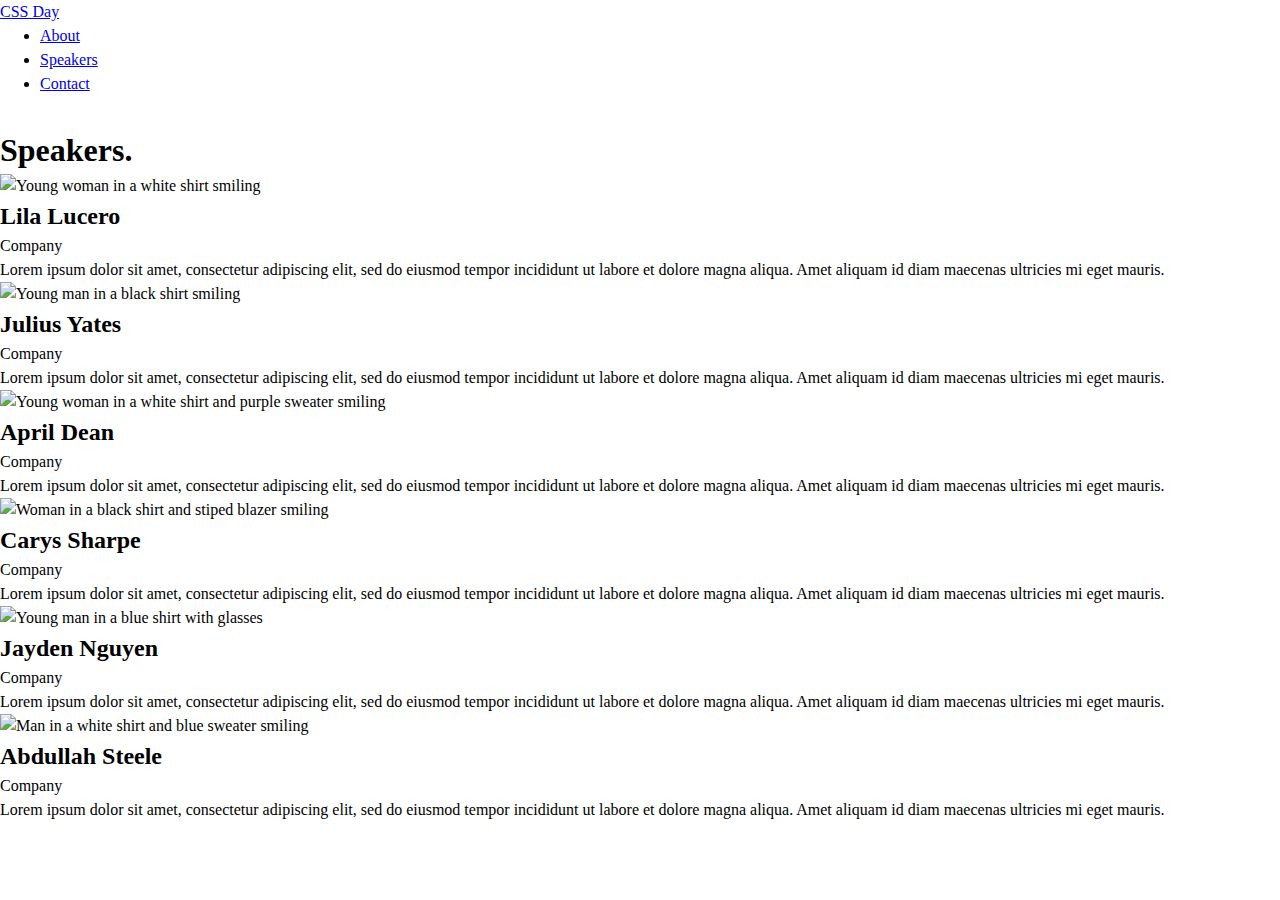
==== speakers.html @ 8b64281c "Add base markup, css reset, and readme updates" ====
<!DOCTYPE html>
<html lang="en">
  <head>
    <meta charset="UTF-8" />
    <meta
      name="viewport"
      content="width=device-width, initial-scale=1.0" />
    <title>Speakers</title>
    <link rel="preconnect" href="https://fonts.googleapis.com" />
    <link
      rel="preconnect"
      href="https://fonts.gstatic.com"
      crossorigin />
    <link
      href="https://fonts.googleapis.com/css2?family=Fira+Mono&family=Inter:ital,opsz,wght@0,14..32,100..900;1,14..32,100..900&display=swap"
      rel="stylesheet" />
    <link rel="stylesheet" href="./css/styles.css" />
  </head>
  <body>
    <header>
      <a href="/">CSS Day</a>
      <div>
        <nav>
          <ul>
            <li><a href="#">About</a></li>
            <li><a href="speakers.html">Speakers</a></li>
            <li><a href="#">Contact</a></li>
          </ul>
        </nav>
        <img src="./icons/shopping-cart.svg" alt="Shopping cart" />
      </div>
    </header>
    <main>
      <h1>Speakers.</h1>
      <div>
        <img
          src="https://images.unsplash.com/photo-1611432579699-484f7990b127?ixlib=rb-4.0.3&ixid=MnwxMjA3fDB8MHxwaG90by1wYWdlfHx8fGVufDB8fHx8&auto=format&fit=crop&w=1770&q=80"
          alt="Young woman in a white shirt smiling" />
        <h2>Lila Lucero</h2>
        <p>Company</p>
        <p>
          Lorem ipsum dolor sit amet, consectetur adipiscing elit, sed
          do eiusmod tempor incididunt ut labore et dolore magna
          aliqua. Amet aliquam id diam maecenas ultricies mi eget
          mauris.
        </p>
      </div>

      <div>
        <img
          src="https://images.unsplash.com/photo-1633332755192-727a05c4013d?ixlib=rb-4.0.3&ixid=MnwxMjA3fDB8MHxwaG90by1wYWdlfHx8fGVufDB8fHx8&auto=format&fit=crop&w=1180&q=80"
          alt="Young man in a black shirt smiling" />
        <h2>Julius Yates</h2>
        <p>Company</p>
        <p>
          Lorem ipsum dolor sit amet, consectetur adipiscing elit, sed
          do eiusmod tempor incididunt ut labore et dolore magna
          aliqua. Amet aliquam id diam maecenas ultricies mi eget
          mauris.
        </p>
      </div>

      <div>
        <img
          src="https://images.unsplash.com/photo-1627161683077-e34782c24d81?ixlib=rb-4.0.3&ixid=MnwxMjA3fDB8MHxwaG90by1wYWdlfHx8fGVufDB8fHx8&auto=format&fit=crop&w=806&q=80"
          alt="Young woman in a white shirt and purple sweater smiling" />
        <h2>April Dean</h2>
        <p>Company</p>
        <p>
          Lorem ipsum dolor sit amet, consectetur adipiscing elit, sed
          do eiusmod tempor incididunt ut labore et dolore magna
          aliqua. Amet aliquam id diam maecenas ultricies mi eget
          mauris.
        </p>
      </div>

      <div>
        <img
          src="https://images.unsplash.com/photo-1573497019940-1c28c88b4f3e?ixlib=rb-4.0.3&ixid=MnwxMjA3fDB8MHxwaG90by1wYWdlfHx8fGVufDB8fHx8&auto=format&fit=crop&w=774&q=80"
          alt="Woman in a black shirt and stiped blazer smiling" />
        <h2>Carys Sharpe</h2>
        <p>Company</p>
        <p>
          Lorem ipsum dolor sit amet, consectetur adipiscing elit, sed
          do eiusmod tempor incididunt ut labore et dolore magna
          aliqua. Amet aliquam id diam maecenas ultricies mi eget
          mauris.
        </p>
      </div>

      <div>
        <img
          src="https://images.unsplash.com/photo-1540569014015-19a7be504e3a?ixlib=rb-4.0.3&ixid=MnwxMjA3fDB8MHxwaG90by1wYWdlfHx8fGVufDB8fHx8&auto=format&fit=crop&w=1035&q=80"
          alt="Young man in a blue shirt with glasses" />
        <h2>Jayden Nguyen</h2>
        <p>Company</p>
        <p>
          Lorem ipsum dolor sit amet, consectetur adipiscing elit, sed
          do eiusmod tempor incididunt ut labore et dolore magna
          aliqua. Amet aliquam id diam maecenas ultricies mi eget
          mauris.
        </p>
      </div>

      <div>
        <img
          src="https://images.unsplash.com/photo-1629425733761-caae3b5f2e50?ixlib=rb-4.0.3&ixid=MnwxMjA3fDB8MHxwaG90by1wYWdlfHx8fGVufDB8fHx8&auto=format&fit=crop&w=774&q=80"
          alt="Man in a white shirt and blue sweater smiling" />
        <h2>Abdullah Steele</h2>
        <p>Company</p>
        <p>
          Lorem ipsum dolor sit amet, consectetur adipiscing elit, sed
          do eiusmod tempor incididunt ut labore et dolore magna
          aliqua. Amet aliquam id diam maecenas ultricies mi eget
          mauris.
        </p>
      </div>
    </main>
  </body>
</html>
---- css/styles.css ----
/*
Author: Matt Pahuta
https://www.mattpahuta.com
Date: November 2024
*/
/* **************** */
/* Custom Variables */
/* **************** */
:root {
  
  /* Fonts */
  --ff-primary: "Inter", sans-serif;
  --ff-mono: "Fira Mono", serif;
  /* Font Sizes */

  /* Colors */
  --orange: hsl(14, 100%, 66%);
  --white: hsl(0, 0%, 100%);
  /* Border radius */
  --br-soft: 1rem;
  --br-round: 50%; 
  

}

/* RESET */
/* Josh Comeau custom css reset */
/* https://www.joshwcomeau.com/css/custom-css-reset/ */
*, *::before, *::after {
  box-sizing: border-box;
}

* {
  margin: 0;
}

html, body {
  height: 100%;
}

body {
  line-height: 1.5;
  -webkit-font-smoothing: antialiased;
}

img, picture, video, canvas, svg {
  display: block;
  max-width: 100%;
}

input, button, textarea, select {
  font: inherit;
}

p, h1, h2, h3, h4, h5, h6 {
  overflow-wrap: break-word;
}

#root, #__next {
  isolation: isolate;
}
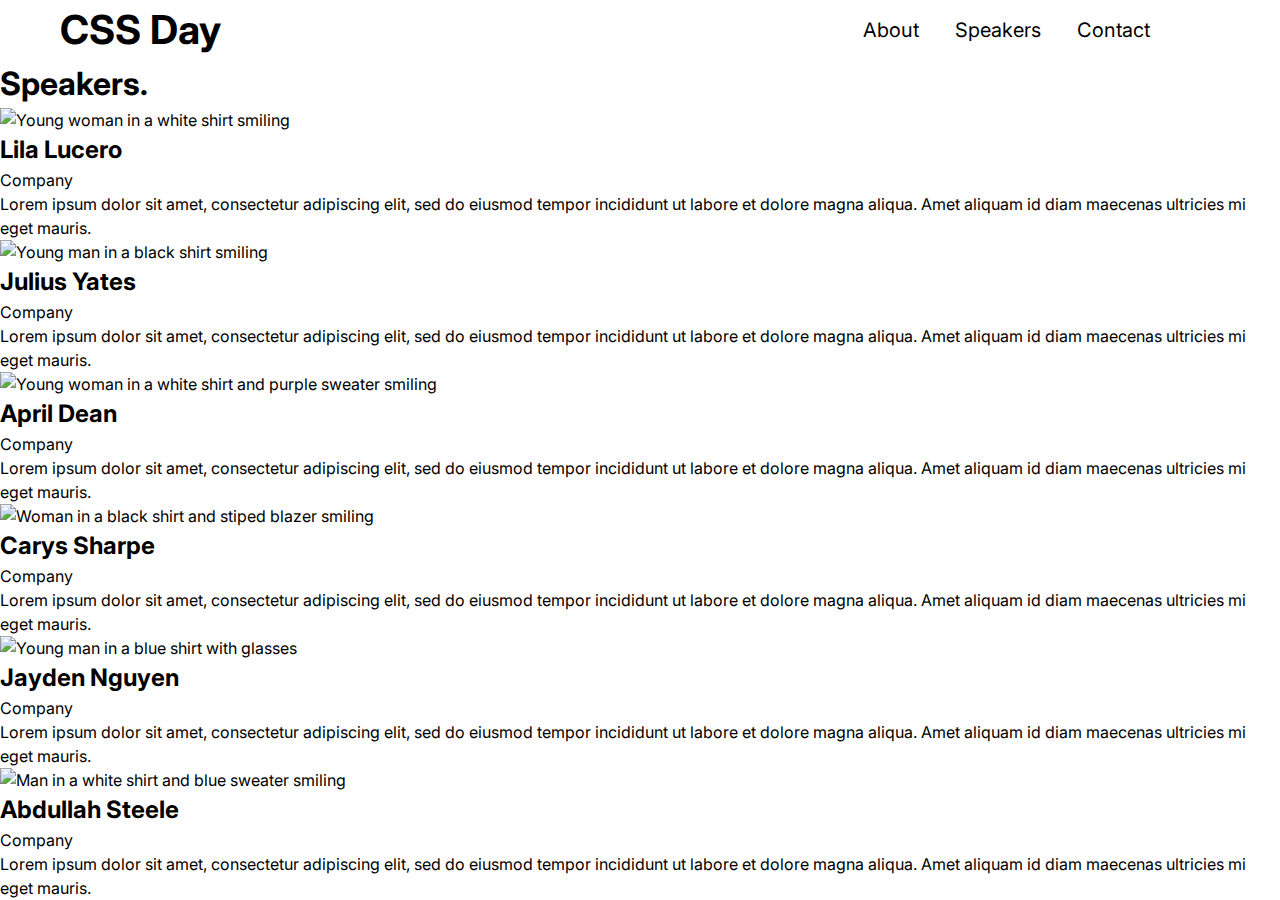
==== commit ece60442: "Adjust header markup, add header grid and flex styles" ====
--- a/speakers.html
+++ b/speakers.html
@@ -14,21 +14,19 @@
     <link
       href="https://fonts.googleapis.com/css2?family=Fira+Mono&family=Inter:ital,opsz,wght@0,14..32,100..900;1,14..32,100..900&display=swap"
       rel="stylesheet" />
-    <link rel="stylesheet" href="./css/styles.css" />
+    <link rel="stylesheet" href="./css/speakers.css" />
   </head>
-  <body>
-    <header>
-      <a href="/">CSS Day</a>
-      <div>
-        <nav>
-          <ul>
-            <li><a href="#">About</a></li>
-            <li><a href="speakers.html">Speakers</a></li>
-            <li><a href="#">Contact</a></li>
-          </ul>
-        </nav>
-        <img src="./icons/shopping-cart.svg" alt="Shopping cart" />
-      </div>
+  <body class="speakers">
+    <header class="header">
+      <a class="header__link" href="/">CSS Day</a>
+      <nav class="nav">
+        <ul class="nav__list">
+          <li class="nav__list-item"><a href="index.html">About</a></li>
+          <li class="nav__list-item"><a href="#">Speakers</a></li>
+          <li class="nav__list-item"><a href="#">Contact</a></li>
+        </ul>
+      </nav>
+      <img src="./icons/shopping-cart.svg" alt="shopping cart" />
     </header>
     <main>
       <h1>Speakers.</h1>
--- a/css/speakers.css
+++ b/css/speakers.css
@@ -0,0 +1 @@
+@import './base.css';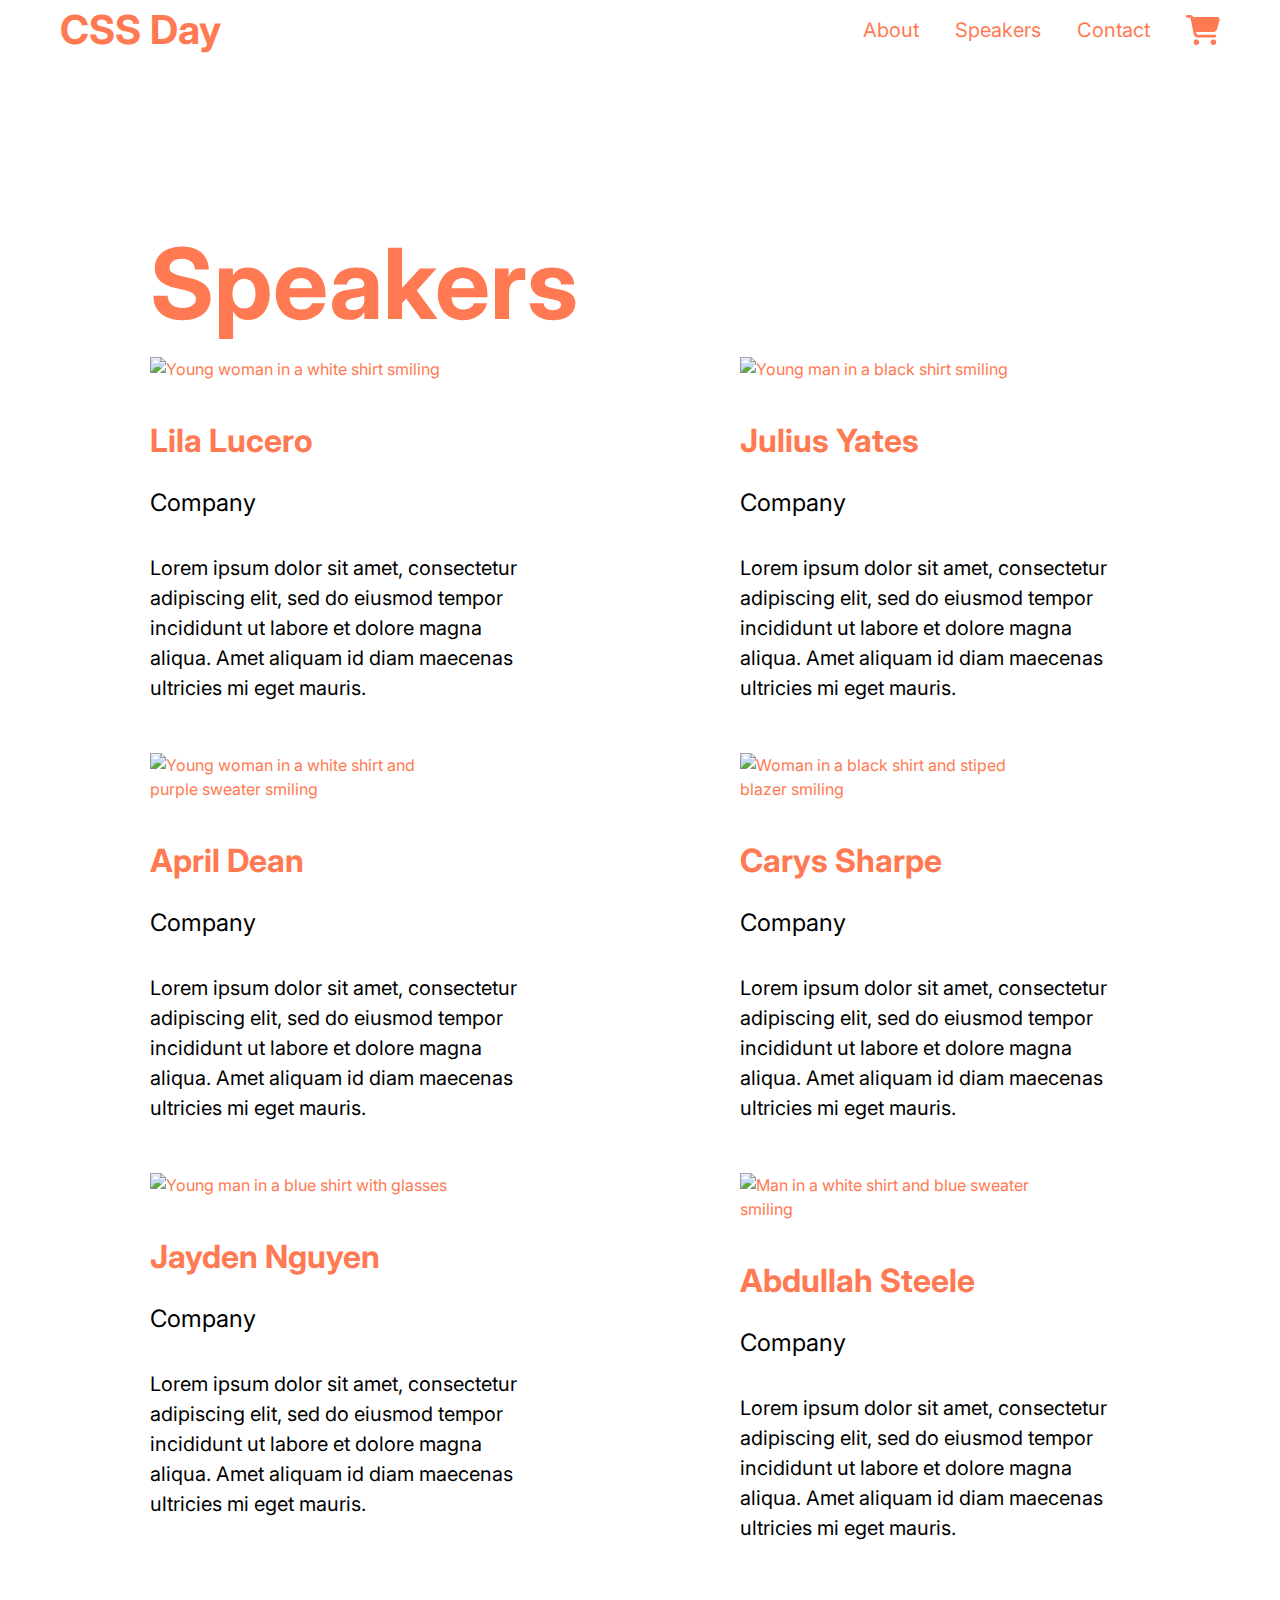
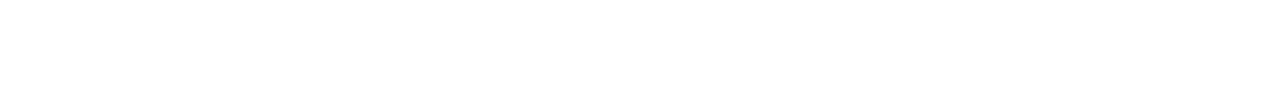
==== commit d1ea917c: "Add grid and flex styles for speakers page, update markup" ====
--- a/speakers.html
+++ b/speakers.html
@@ -16,102 +16,129 @@
       rel="stylesheet" />
     <link rel="stylesheet" href="./css/speakers.css" />
   </head>
-  <body class="speakers">
+  <body class="body body--secondary speakers">
     <header class="header">
       <a class="header__link" href="/">CSS Day</a>
       <nav class="nav">
         <ul class="nav__list">
-          <li class="nav__list-item"><a href="index.html">About</a></li>
+          <li class="nav__list-item">
+            <a href="index.html">About</a>
+          </li>
           <li class="nav__list-item"><a href="#">Speakers</a></li>
           <li class="nav__list-item"><a href="#">Contact</a></li>
         </ul>
       </nav>
-      <img src="./icons/shopping-cart.svg" alt="shopping cart" />
+      <svg
+        class="shopping-cart-icon--primary"
+        width="34"
+        height="30"
+        viewBox="0 0 34 30"
+        fill="none"
+        xmlns="http://www.w3.org/2000/svg">
+        <g clip-path="url(#clip0_5_286)">
+          <path
+            d="M0 1.40625C0 0.626953 0.631597 0 1.41667 0H4.10243C5.40104 0 6.55208 0.75 7.08924 1.875H31.3497C32.9021 1.875 34.0354 3.33984 33.6281 4.82813L31.208 13.752C30.7062 15.5918 29.024 16.875 27.1056 16.875H10.076L10.3948 18.5449C10.5247 19.207 11.109 19.6875 11.7878 19.6875H28.8056C29.5906 19.6875 30.2222 20.3145 30.2222 21.0938C30.2222 21.873 29.5906 22.5 28.8056 22.5H11.7878C9.74549 22.5 7.99236 21.0586 7.61458 19.0723L4.56875 3.19336C4.52743 2.9707 4.33264 2.8125 4.10243 2.8125H1.41667C0.631597 2.8125 0 2.18555 0 1.40625ZM7.55556 27.1875C7.55556 26.8182 7.62884 26.4524 7.77123 26.1112C7.91362 25.77 8.12232 25.4599 8.38542 25.1988C8.64852 24.9376 8.96086 24.7304 9.30462 24.5891C9.64837 24.4477 10.0168 24.375 10.3889 24.375C10.761 24.375 11.1294 24.4477 11.4732 24.5891C11.8169 24.7304 12.1293 24.9376 12.3924 25.1988C12.6555 25.4599 12.8642 25.77 13.0065 26.1112C13.1489 26.4524 13.2222 26.8182 13.2222 27.1875C13.2222 27.5568 13.1489 27.9226 13.0065 28.2638C12.8642 28.605 12.6555 28.9151 12.3924 29.1762C12.1293 29.4374 11.8169 29.6446 11.4732 29.7859C11.1294 29.9273 10.761 30 10.3889 30C10.0168 30 9.64837 29.9273 9.30462 29.7859C8.96086 29.6446 8.64852 29.4374 8.38542 29.1762C8.12232 28.9151 7.91362 28.605 7.77123 28.2638C7.62884 27.9226 7.55556 27.5568 7.55556 27.1875ZM27.3889 24.375C28.1403 24.375 28.861 24.6713 29.3924 25.1988C29.9237 25.7262 30.2222 26.4416 30.2222 27.1875C30.2222 27.9334 29.9237 28.6488 29.3924 29.1762C28.861 29.7037 28.1403 30 27.3889 30C26.6374 30 25.9168 29.7037 25.3854 29.1762C24.8541 28.6488 24.5556 27.9334 24.5556 27.1875C24.5556 26.4416 24.8541 25.7262 25.3854 25.1988C25.9168 24.6713 26.6374 24.375 27.3889 24.375Z"
+            fill="white" />
+        </g>
+        <defs>
+          <clipPath id="clip0_5_286">
+            <rect width="34" height="30" fill="white" />
+          </clipPath>
+        </defs>
+      </svg>
     </header>
-    <main>
-      <h1>Speakers.</h1>
-      <div>
-        <img
-          src="https://images.unsplash.com/photo-1611432579699-484f7990b127?ixlib=rb-4.0.3&ixid=MnwxMjA3fDB8MHxwaG90by1wYWdlfHx8fGVufDB8fHx8&auto=format&fit=crop&w=1770&q=80"
-          alt="Young woman in a white shirt smiling" />
-        <h2>Lila Lucero</h2>
-        <p>Company</p>
-        <p>
-          Lorem ipsum dolor sit amet, consectetur adipiscing elit, sed
-          do eiusmod tempor incididunt ut labore et dolore magna
-          aliqua. Amet aliquam id diam maecenas ultricies mi eget
-          mauris.
-        </p>
-      </div>
+    <main class="main">
+      <h1 class="main__title">Speakers</h1>
+      <div class="speakers__wrapper">
+        <div class="speaker__card">
+          <img
+            class="speaker__photo"
+            src="https://images.unsplash.com/photo-1611432579699-484f7990b127?ixlib=rb-4.0.3&ixid=MnwxMjA3fDB8MHxwaG90by1wYWdlfHx8fGVufDB8fHx8&auto=format&fit=crop&w=1770&q=80"
+            alt="Young woman in a white shirt smiling" />
+          <h2 class="speaker__name">Lila Lucero</h2>
+          <p class="speaker__company">Company</p>
+          <p class="speaker__bio">
+            Lorem ipsum dolor sit amet, consectetur adipiscing elit,
+            sed do eiusmod tempor incididunt ut labore et dolore magna
+            aliqua. Amet aliquam id diam maecenas ultricies mi eget
+            mauris.
+          </p>
+        </div>
 
-      <div>
-        <img
-          src="https://images.unsplash.com/photo-1633332755192-727a05c4013d?ixlib=rb-4.0.3&ixid=MnwxMjA3fDB8MHxwaG90by1wYWdlfHx8fGVufDB8fHx8&auto=format&fit=crop&w=1180&q=80"
-          alt="Young man in a black shirt smiling" />
-        <h2>Julius Yates</h2>
-        <p>Company</p>
-        <p>
-          Lorem ipsum dolor sit amet, consectetur adipiscing elit, sed
-          do eiusmod tempor incididunt ut labore et dolore magna
-          aliqua. Amet aliquam id diam maecenas ultricies mi eget
-          mauris.
-        </p>
-      </div>
+        <div class="speaker__card">
+          <img
+            class="speaker__photo"
+            src="https://images.unsplash.com/photo-1633332755192-727a05c4013d?ixlib=rb-4.0.3&ixid=MnwxMjA3fDB8MHxwaG90by1wYWdlfHx8fGVufDB8fHx8&auto=format&fit=crop&w=1180&q=80"
+            alt="Young man in a black shirt smiling" />
+          <h2 class="speaker__name">Julius Yates</h2>
+          <p class="speaker__company">Company</p>
+          <p class="speaker__bio">
+            Lorem ipsum dolor sit amet, consectetur adipiscing elit,
+            sed do eiusmod tempor incididunt ut labore et dolore magna
+            aliqua. Amet aliquam id diam maecenas ultricies mi eget
+            mauris.
+          </p>
+        </div>
 
-      <div>
-        <img
-          src="https://images.unsplash.com/photo-1627161683077-e34782c24d81?ixlib=rb-4.0.3&ixid=MnwxMjA3fDB8MHxwaG90by1wYWdlfHx8fGVufDB8fHx8&auto=format&fit=crop&w=806&q=80"
-          alt="Young woman in a white shirt and purple sweater smiling" />
-        <h2>April Dean</h2>
-        <p>Company</p>
-        <p>
-          Lorem ipsum dolor sit amet, consectetur adipiscing elit, sed
-          do eiusmod tempor incididunt ut labore et dolore magna
-          aliqua. Amet aliquam id diam maecenas ultricies mi eget
-          mauris.
-        </p>
-      </div>
+        <div class="speaker__card">
+          <img
+            class="speaker__photo speaker__photo--top"
+            src="https://images.unsplash.com/photo-1627161683077-e34782c24d81?ixlib=rb-4.0.3&ixid=MnwxMjA3fDB8MHxwaG90by1wYWdlfHx8fGVufDB8fHx8&auto=format&fit=crop&w=806&q=80"
+            alt="Young woman in a white shirt and purple sweater smiling" />
+          <h2 class="speaker__name">April Dean</h2>
+          <p class="speaker__company">Company</p>
+          <p class="speaker__bio">
+            Lorem ipsum dolor sit amet, consectetur adipiscing elit,
+            sed do eiusmod tempor incididunt ut labore et dolore magna
+            aliqua. Amet aliquam id diam maecenas ultricies mi eget
+            mauris.
+          </p>
+        </div>
 
-      <div>
-        <img
-          src="https://images.unsplash.com/photo-1573497019940-1c28c88b4f3e?ixlib=rb-4.0.3&ixid=MnwxMjA3fDB8MHxwaG90by1wYWdlfHx8fGVufDB8fHx8&auto=format&fit=crop&w=774&q=80"
-          alt="Woman in a black shirt and stiped blazer smiling" />
-        <h2>Carys Sharpe</h2>
-        <p>Company</p>
-        <p>
-          Lorem ipsum dolor sit amet, consectetur adipiscing elit, sed
-          do eiusmod tempor incididunt ut labore et dolore magna
-          aliqua. Amet aliquam id diam maecenas ultricies mi eget
-          mauris.
-        </p>
-      </div>
+        <div class="speaker__card">
+          <img
+            class="speaker__photo"
+            src="https://images.unsplash.com/photo-1573497019940-1c28c88b4f3e?ixlib=rb-4.0.3&ixid=MnwxMjA3fDB8MHxwaG90by1wYWdlfHx8fGVufDB8fHx8&auto=format&fit=crop&w=774&q=80"
+            alt="Woman in a black shirt and stiped blazer smiling" />
+          <h2 class="speaker__name">Carys Sharpe</h2>
+          <p class="speaker__company">Company</p>
+          <p class="speaker__bio">
+            Lorem ipsum dolor sit amet, consectetur adipiscing elit,
+            sed do eiusmod tempor incididunt ut labore et dolore magna
+            aliqua. Amet aliquam id diam maecenas ultricies mi eget
+            mauris.
+          </p>
+        </div>
 
-      <div>
-        <img
-          src="https://images.unsplash.com/photo-1540569014015-19a7be504e3a?ixlib=rb-4.0.3&ixid=MnwxMjA3fDB8MHxwaG90by1wYWdlfHx8fGVufDB8fHx8&auto=format&fit=crop&w=1035&q=80"
-          alt="Young man in a blue shirt with glasses" />
-        <h2>Jayden Nguyen</h2>
-        <p>Company</p>
-        <p>
-          Lorem ipsum dolor sit amet, consectetur adipiscing elit, sed
-          do eiusmod tempor incididunt ut labore et dolore magna
-          aliqua. Amet aliquam id diam maecenas ultricies mi eget
-          mauris.
-        </p>
-      </div>
+        <div class="speaker__card">
+          <img
+            class="speaker__photo"
+            src="https://images.unsplash.com/photo-1540569014015-19a7be504e3a?ixlib=rb-4.0.3&ixid=MnwxMjA3fDB8MHxwaG90by1wYWdlfHx8fGVufDB8fHx8&auto=format&fit=crop&w=1035&q=80"
+            alt="Young man in a blue shirt with glasses" />
+          <h2 class="speaker__name">Jayden Nguyen</h2>
+          <p class="speaker__company">Company</p>
+          <p class="speaker__bio">
+            Lorem ipsum dolor sit amet, consectetur adipiscing elit,
+            sed do eiusmod tempor incididunt ut labore et dolore magna
+            aliqua. Amet aliquam id diam maecenas ultricies mi eget
+            mauris.
+          </p>
+        </div>
 
-      <div>
-        <img
-          src="https://images.unsplash.com/photo-1629425733761-caae3b5f2e50?ixlib=rb-4.0.3&ixid=MnwxMjA3fDB8MHxwaG90by1wYWdlfHx8fGVufDB8fHx8&auto=format&fit=crop&w=774&q=80"
-          alt="Man in a white shirt and blue sweater smiling" />
-        <h2>Abdullah Steele</h2>
-        <p>Company</p>
-        <p>
-          Lorem ipsum dolor sit amet, consectetur adipiscing elit, sed
-          do eiusmod tempor incididunt ut labore et dolore magna
-          aliqua. Amet aliquam id diam maecenas ultricies mi eget
-          mauris.
-        </p>
+        <div class="speaker__card">
+          <img
+            class="speaker__photo speaker__photo--top"
+            src="https://images.unsplash.com/photo-1629425733761-caae3b5f2e50?ixlib=rb-4.0.3&ixid=MnwxMjA3fDB8MHxwaG90by1wYWdlfHx8fGVufDB8fHx8&auto=format&fit=crop&w=774&q=80"
+            alt="Man in a white shirt and blue sweater smiling" />
+          <h2 class="speaker__name">Abdullah Steele</h2>
+          <p class="speaker__company">Company</p>
+          <p class="speaker__bio">
+            Lorem ipsum dolor sit amet, consectetur adipiscing elit,
+            sed do eiusmod tempor incididunt ut labore et dolore magna
+            aliqua. Amet aliquam id diam maecenas ultricies mi eget
+            mauris.
+          </p>
+        </div>
       </div>
     </main>
   </body>
--- a/css/speakers.css
+++ b/css/speakers.css
@@ -1 +1,55 @@
-@import './base.css';+@import './base.css';
+
+.body--secondary {
+  background: var(--clr-text-on-primary);
+  color: var(--clr-primary);
+}
+
+.shopping-cart-icon--primary g path {
+  fill: var(--clr-primary);
+}
+
+.speakers .main__title {
+  font-size: 98px;
+}
+
+.speakers__wrapper {
+  display: grid;
+  grid-template-columns: repeat(2, 1fr);
+  column-gap: 200px;
+  row-gap: 50px;
+}
+
+.speaker__card {
+  max-width: 460px;
+}
+
+.speaker__photo {
+  margin-bottom: 36px;
+  max-width: 310px;
+  aspect-ratio: 1;
+  object-fit: cover;
+}
+
+.speaker__photo--top {
+  object-position: top;
+}
+
+.speaker__name {
+  margin-bottom: 20px;
+  font-size: 32px;
+}
+
+.speaker__company {
+  margin-bottom: 32px;
+  font-size: 24px;
+}
+
+.speaker__bio {
+  font-size: 20px;
+}
+
+.speaker__company,
+.speaker__bio {
+  color: var(--clr-text-on-secondary);
+}
